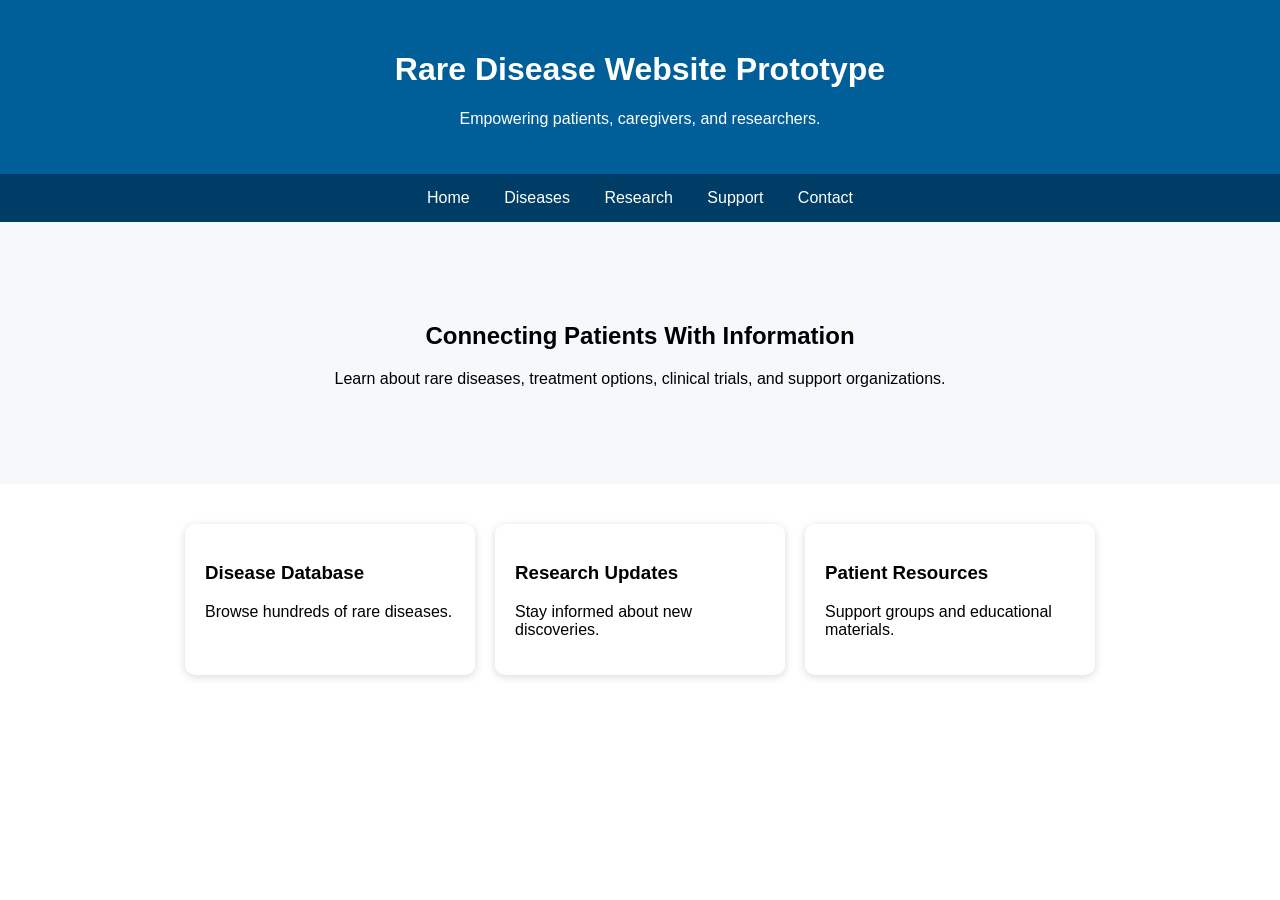
==== index.html @ 0c7dc5c2 "tidio new" ====
<!DOCTYPE html>
<html>
<head>
    <title>Rare Disease Website Prototype</title>
    <link rel="stylesheet" href="style.css">
</head>

<script src="//code.tidio.co/gdwa8vuyakghgh3kdp752vpqfdadkigo.js" async></script>

<body>

    <header>
        <h1>Rare Disease Website Prototype</h1>
        <p>Empowering patients, caregivers, and researchers.</p>
    </header>

    <nav>
        <a href="#">Home</a>
        <a href="#">Diseases</a>
        <a href="#">Research</a>
        <a href="#">Support</a>
        <a href="#">Contact</a>
    </nav>

    <section class="hero">
        <h2>Connecting Patients With Information</h2>
        <p>
            Learn about rare diseases, treatment options,
            clinical trials, and support organizations.
        </p>
    </section>

    <section class="cards">

        <div class="card">
            <h3>Disease Database</h3>
            <p>Browse hundreds of rare diseases.</p>
        </div>

        <div class="card">
            <h3>Research Updates</h3>
            <p>Stay informed about new discoveries.</p>
        </div>

        <div class="card">
            <h3>Patient Resources</h3>
            <p>Support groups and educational materials.</p>
        </div>

    </section>

</body>
</html>
---- style.css ----
body {
    margin: 0;
    font-family: Arial, sans-serif;
}

header {
    background: #005f99;
    color: white;
    text-align: center;
    padding: 30px;
}

nav {
    background: #003d66;
    text-align: center;
    padding: 15px;
}

nav a {
    color: white;
    text-decoration: none;
    margin: 15px;
}

.hero {
    text-align: center;
    padding: 80px 20px;
    background: #f5f9fc;
}

.cards {
    display: flex;
    justify-content: center;
    gap: 20px;
    padding: 40px;
}

.card {
    width: 250px;
    padding: 20px;
    border-radius: 10px;
    box-shadow: 0px 2px 8px rgba(0,0,0,0.15);
}
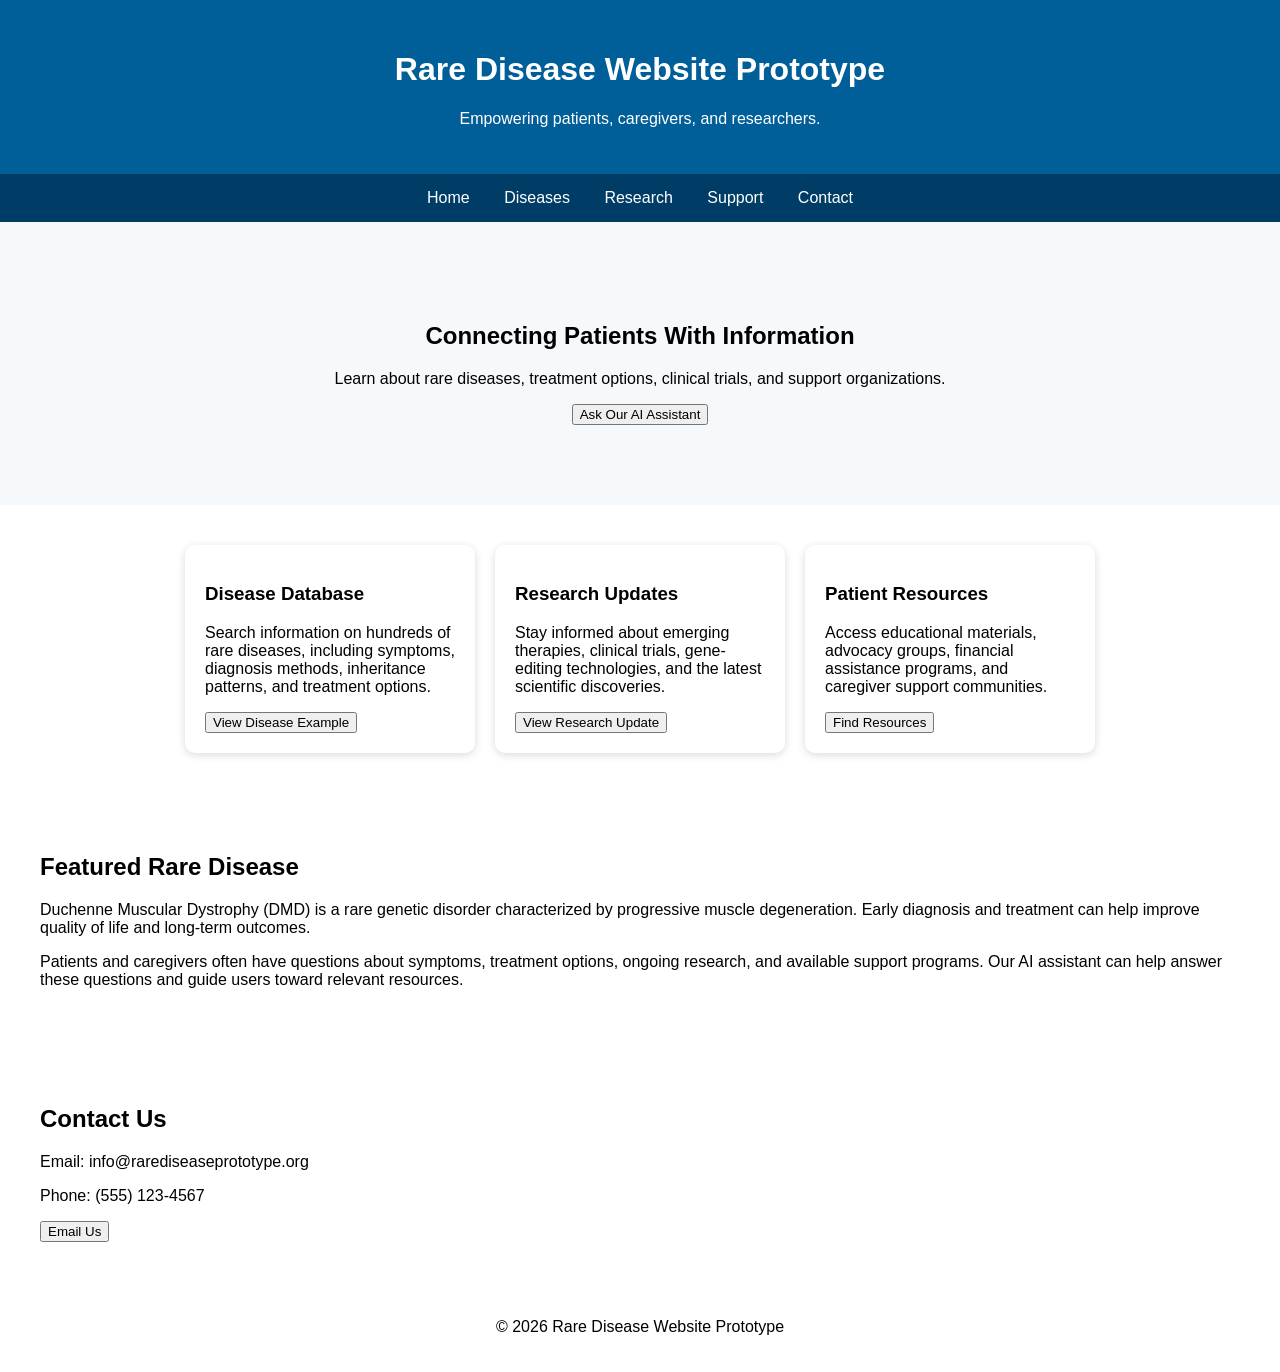
==== commit aaa6daaa: "new features" ====
--- a/index.html
+++ b/index.html
@@ -5,49 +5,111 @@
     <link rel="stylesheet" href="style.css">
 </head>
 
-<script src="//code.tidio.co/gdwa8vuyakghgh3kdp752vpqfdadkigo.js" async></script>
+<script>
+(function(){if(!window.chatbase||window.chatbase("getState")!=="initialized"){window.chatbase=(...arguments)=>{if(!window.chatbase.q){window.chatbase.q=[]}window.chatbase.q.push(arguments)};window.chatbase=new Proxy(window.chatbase,{get(target,prop){if(prop==="q"){return target.q}return(...args)=>target(prop,...args)}})}const onLoad=function(){const script=document.createElement("script");script.src="https://www.chatbase.co/embed.min.js";script.id="Q1DM_hfrqOgxOB5YCjSSe";script.domain="www.chatbase.co";document.body.appendChild(script)};if(document.readyState==="complete"){onLoad()}else{window.addEventListener("load",onLoad)}})();
+</script>
 
 <body>
 
-    <header>
-        <h1>Rare Disease Website Prototype</h1>
-        <p>Empowering patients, caregivers, and researchers.</p>
-    </header>
+<header>
+    <h1>Rare Disease Website Prototype</h1>
+    <p>Empowering patients, caregivers, and researchers.</p>
+</header>
 
-    <nav>
-        <a href="#">Home</a>
-        <a href="#">Diseases</a>
-        <a href="#">Research</a>
-        <a href="#">Support</a>
-        <a href="#">Contact</a>
-    </nav>
+<nav>
+    <a href="#home">Home</a>
+    <a href="#diseases">Diseases</a>
+    <a href="#research">Research</a>
+    <a href="#support">Support</a>
+    <a href="#contact">Contact</a>
+</nav>
 
-    <section class="hero">
-        <h2>Connecting Patients With Information</h2>
+<section id="home" class="hero">
+    <h2>Connecting Patients With Information</h2>
+    <p>
+        Learn about rare diseases, treatment options,
+        clinical trials, and support organizations.
+    </p>
+
+    <button onclick="window.scrollTo(0, document.body.scrollHeight)">
+        Ask Our AI Assistant
+    </button>
+</section>
+
+<section class="cards">
+
+    <div id="diseases" class="card">
+        <h3>Disease Database</h3>
         <p>
-            Learn about rare diseases, treatment options,
-            clinical trials, and support organizations.
+            Search information on hundreds of rare diseases,
+            including symptoms, diagnosis methods, inheritance
+            patterns, and treatment options.
         </p>
-    </section>
 
-    <section class="cards">
+        <button onclick="alert('Example Disease: Duchenne Muscular Dystrophy')">
+            View Disease Example
+        </button>
+    </div>
 
-        <div class="card">
-            <h3>Disease Database</h3>
-            <p>Browse hundreds of rare diseases.</p>
-        </div>
+    <div id="research" class="card">
+        <h3>Research Updates</h3>
+        <p>
+            Stay informed about emerging therapies,
+            clinical trials, gene-editing technologies,
+            and the latest scientific discoveries.
+        </p>
 
-        <div class="card">
-            <h3>Research Updates</h3>
-            <p>Stay informed about new discoveries.</p>
-        </div>
+        <button onclick="alert('Latest update: New gene therapy entered Phase II trials.')">
+            View Research Update
+        </button>
+    </div>
 
-        <div class="card">
-            <h3>Patient Resources</h3>
-            <p>Support groups and educational materials.</p>
-        </div>
+    <div id="support" class="card">
+        <h3>Patient Resources</h3>
+        <p>
+            Access educational materials, advocacy groups,
+            financial assistance programs, and caregiver
+            support communities.
+        </p>
 
-    </section>
+        <button onclick="alert('Support organizations found.')">
+            Find Resources
+        </button>
+    </div>
+
+</section>
+
+<section style="padding:40px;">
+    <h2>Featured Rare Disease</h2>
+
+    <p>
+        Duchenne Muscular Dystrophy (DMD) is a rare genetic disorder
+        characterized by progressive muscle degeneration. Early diagnosis
+        and treatment can help improve quality of life and long-term outcomes.
+    </p>
+
+    <p>
+        Patients and caregivers often have questions about symptoms,
+        treatment options, ongoing research, and available support programs.
+        Our AI assistant can help answer these questions and guide users
+        toward relevant resources.
+    </p>
+</section>
+
+<section id="contact" style="padding:40px;">
+    <h2>Contact Us</h2>
+
+    <p>Email: info@rarediseaseprototype.org</p>
+    <p>Phone: (555) 123-4567</p>
+
+    <button onclick="window.location.href='mailto:info@rarediseaseprototype.org'">
+        Email Us
+    </button>
+</section>
+
+<footer style="padding:20px; text-align:center;">
+    <p>© 2026 Rare Disease Website Prototype</p>
+</footer>
 
 </body>
 </html>
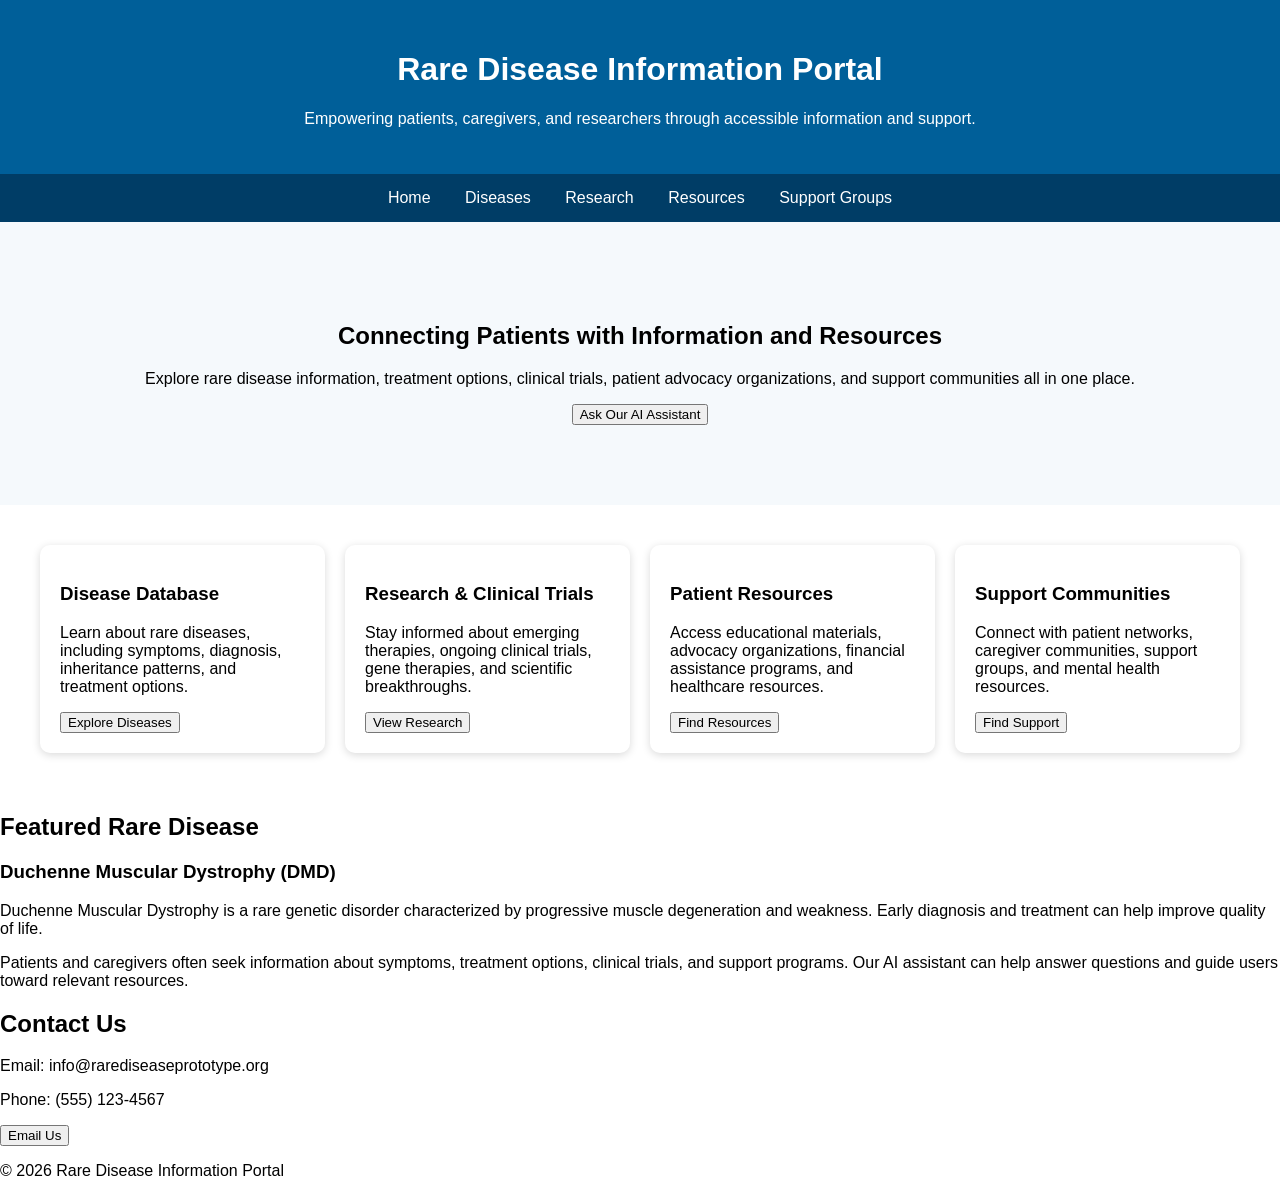
==== commit 86012750: "add new files" ====
--- a/index.html
+++ b/index.html
@@ -1,115 +1,167 @@
 <!DOCTYPE html>
-<html>
+<html lang="en">
 <head>
-    <title>Rare Disease Website Prototype</title>
+    <meta charset="UTF-8">
+    <meta name="viewport" content="width=device-width, initial-scale=1.0">
+    <title>Rare Disease Information Portal</title>
     <link rel="stylesheet" href="style.css">
 </head>
 
-<script>
-(function(){if(!window.chatbase||window.chatbase("getState")!=="initialized"){window.chatbase=(...arguments)=>{if(!window.chatbase.q){window.chatbase.q=[]}window.chatbase.q.push(arguments)};window.chatbase=new Proxy(window.chatbase,{get(target,prop){if(prop==="q"){return target.q}return(...args)=>target(prop,...args)}})}const onLoad=function(){const script=document.createElement("script");script.src="https://www.chatbase.co/embed.min.js";script.id="Q1DM_hfrqOgxOB5YCjSSe";script.domain="www.chatbase.co";document.body.appendChild(script)};if(document.readyState==="complete"){onLoad()}else{window.addEventListener("load",onLoad)}})();
-</script>
-
 <body>
 
-<header>
-    <h1>Rare Disease Website Prototype</h1>
-    <p>Empowering patients, caregivers, and researchers.</p>
-</header>
+    <header>
+        <h1>Rare Disease Information Portal</h1>
+        <p>Empowering patients, caregivers, and researchers through accessible information and support.</p>
+    </header>
 
-<nav>
-    <a href="#home">Home</a>
-    <a href="#diseases">Diseases</a>
-    <a href="#research">Research</a>
-    <a href="#support">Support</a>
-    <a href="#contact">Contact</a>
-</nav>
+    <nav>
+        <a href="index.html">Home</a>
+        <a href="conditions.html">Diseases</a>
+        <a href="research.html">Research</a>
+        <a href="resources.html">Resources</a>
+        <a href="support.html">Support Groups</a>
+    </nav>
 
-<section id="home" class="hero">
-    <h2>Connecting Patients With Information</h2>
-    <p>
-        Learn about rare diseases, treatment options,
-        clinical trials, and support organizations.
-    </p>
+    <section class="hero">
+        <h2>Connecting Patients with Information and Resources</h2>
 
-    <button onclick="window.scrollTo(0, document.body.scrollHeight)">
-        Ask Our AI Assistant
-    </button>
-</section>
-
-<section class="cards">
-
-    <div id="diseases" class="card">
-        <h3>Disease Database</h3>
         <p>
-            Search information on hundreds of rare diseases,
-            including symptoms, diagnosis methods, inheritance
-            patterns, and treatment options.
+            Explore rare disease information, treatment options,
+            clinical trials, patient advocacy organizations,
+            and support communities all in one place.
         </p>
 
-        <button onclick="alert('Example Disease: Duchenne Muscular Dystrophy')">
-            View Disease Example
+        <button onclick="window.scrollTo({top: document.body.scrollHeight, behavior: 'smooth'})">
+            Ask Our AI Assistant
         </button>
-    </div>
+    </section>
 
-    <div id="research" class="card">
-        <h3>Research Updates</h3>
+    <section class="cards">
+
+        <div class="card">
+            <h3>Disease Database</h3>
+
+            <p>
+                Learn about rare diseases, including symptoms,
+                diagnosis, inheritance patterns, and treatment options.
+            </p>
+
+            <button onclick="window.location.href='conditions.html'">
+                Explore Diseases
+            </button>
+        </div>
+
+        <div class="card">
+            <h3>Research & Clinical Trials</h3>
+
+            <p>
+                Stay informed about emerging therapies, ongoing clinical
+                trials, gene therapies, and scientific breakthroughs.
+            </p>
+
+            <button onclick="window.location.href='research.html'">
+                View Research
+            </button>
+        </div>
+
+        <div class="card">
+            <h3>Patient Resources</h3>
+
+            <p>
+                Access educational materials, advocacy organizations,
+                financial assistance programs, and healthcare resources.
+            </p>
+
+            <button onclick="window.location.href='resources.html'">
+                Find Resources
+            </button>
+        </div>
+
+        <div class="card">
+            <h3>Support Communities</h3>
+
+            <p>
+                Connect with patient networks, caregiver communities,
+                support groups, and mental health resources.
+            </p>
+
+            <button onclick="window.location.href='support.html'">
+                Find Support
+            </button>
+        </div>
+
+    </section>
+
+    <section class="featured">
+        <h2>Featured Rare Disease</h2>
+
+        <h3>Duchenne Muscular Dystrophy (DMD)</h3>
+
         <p>
-            Stay informed about emerging therapies,
-            clinical trials, gene-editing technologies,
-            and the latest scientific discoveries.
+            Duchenne Muscular Dystrophy is a rare genetic disorder
+            characterized by progressive muscle degeneration and weakness.
+            Early diagnosis and treatment can help improve quality of life.
         </p>
 
-        <button onclick="alert('Latest update: New gene therapy entered Phase II trials.')">
-            View Research Update
+        <p>
+            Patients and caregivers often seek information about symptoms,
+            treatment options, clinical trials, and support programs.
+            Our AI assistant can help answer questions and guide users
+            toward relevant resources.
+        </p>
+    </section>
+
+    <section class="contact">
+        <h2>Contact Us</h2>
+
+        <p>Email: info@rarediseaseprototype.org</p>
+        <p>Phone: (555) 123-4567</p>
+
+        <button onclick="window.location.href='mailto:info@rarediseaseprototype.org'">
+            Email Us
         </button>
-    </div>
+    </section>
 
-    <div id="support" class="card">
-        <h3>Patient Resources</h3>
-        <p>
-            Access educational materials, advocacy groups,
-            financial assistance programs, and caregiver
-            support communities.
-        </p>
+    <footer>
+        <p>&copy; 2026 Rare Disease Information Portal</p>
+    </footer>
 
-        <button onclick="alert('Support organizations found.')">
-            Find Resources
-        </button>
-    </div>
+    <!-- Chatbase AI Assistant -->
+    <script>
+    (function(){
+        if(!window.chatbase || window.chatbase("getState") !== "initialized"){
+            window.chatbase = (...arguments) => {
+                if(!window.chatbase.q){
+                    window.chatbase.q = [];
+                }
+                window.chatbase.q.push(arguments);
+            };
 
-</section>
+            window.chatbase = new Proxy(window.chatbase,{
+                get(target,prop){
+                    if(prop === "q"){
+                        return target.q;
+                    }
+                    return (...args) => target(prop,...args);
+                }
+            });
+        }
 
-<section style="padding:40px;">
-    <h2>Featured Rare Disease</h2>
+        const onLoad = function(){
+            const script = document.createElement("script");
+            script.src = "https://www.chatbase.co/embed.min.js";
+            script.id = "Q1DM_hfrqOgxOB5YCjSSe";
+            script.domain = "www.chatbase.co";
+            document.body.appendChild(script);
+        };
 
-    <p>
-        Duchenne Muscular Dystrophy (DMD) is a rare genetic disorder
-        characterized by progressive muscle degeneration. Early diagnosis
-        and treatment can help improve quality of life and long-term outcomes.
-    </p>
-
-    <p>
-        Patients and caregivers often have questions about symptoms,
-        treatment options, ongoing research, and available support programs.
-        Our AI assistant can help answer these questions and guide users
-        toward relevant resources.
-    </p>
-</section>
-
-<section id="contact" style="padding:40px;">
-    <h2>Contact Us</h2>
-
-    <p>Email: info@rarediseaseprototype.org</p>
-    <p>Phone: (555) 123-4567</p>
-
-    <button onclick="window.location.href='mailto:info@rarediseaseprototype.org'">
-        Email Us
-    </button>
-</section>
-
-<footer style="padding:20px; text-align:center;">
-    <p>© 2026 Rare Disease Website Prototype</p>
-</footer>
+        if(document.readyState === "complete"){
+            onLoad();
+        } else {
+            window.addEventListener("load", onLoad);
+        }
+    })();
+    </script>
 
 </body>
 </html>
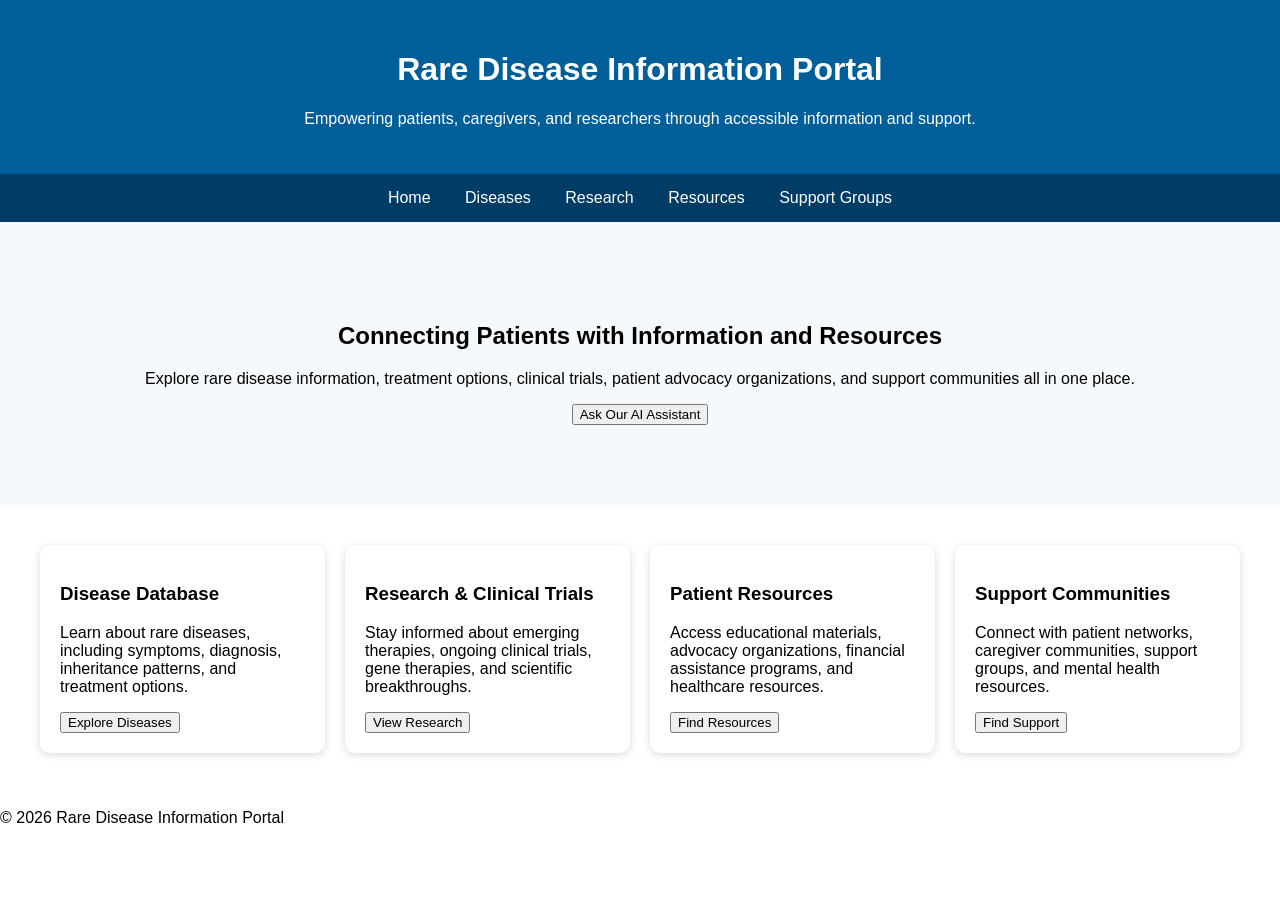
==== commit 7462fa30: "remove rare section" ====
--- a/index.html
+++ b/index.html
@@ -3,7 +3,7 @@
 <head>
     <meta charset="UTF-8">
     <meta name="viewport" content="width=device-width, initial-scale=1.0">
-    <title>Rare Disease Information Portal</title>
+    <title>Rare Disease Website Prototype</title>
     <link rel="stylesheet" href="style.css">
 </head>
 
@@ -92,36 +92,6 @@
 
     </section>
 
-    <section class="featured">
-        <h2>Featured Rare Disease</h2>
-
-        <h3>Duchenne Muscular Dystrophy (DMD)</h3>
-
-        <p>
-            Duchenne Muscular Dystrophy is a rare genetic disorder
-            characterized by progressive muscle degeneration and weakness.
-            Early diagnosis and treatment can help improve quality of life.
-        </p>
-
-        <p>
-            Patients and caregivers often seek information about symptoms,
-            treatment options, clinical trials, and support programs.
-            Our AI assistant can help answer questions and guide users
-            toward relevant resources.
-        </p>
-    </section>
-
-    <section class="contact">
-        <h2>Contact Us</h2>
-
-        <p>Email: info@rarediseaseprototype.org</p>
-        <p>Phone: (555) 123-4567</p>
-
-        <button onclick="window.location.href='mailto:info@rarediseaseprototype.org'">
-            Email Us
-        </button>
-    </section>
-
     <footer>
         <p>&copy; 2026 Rare Disease Information Portal</p>
     </footer>
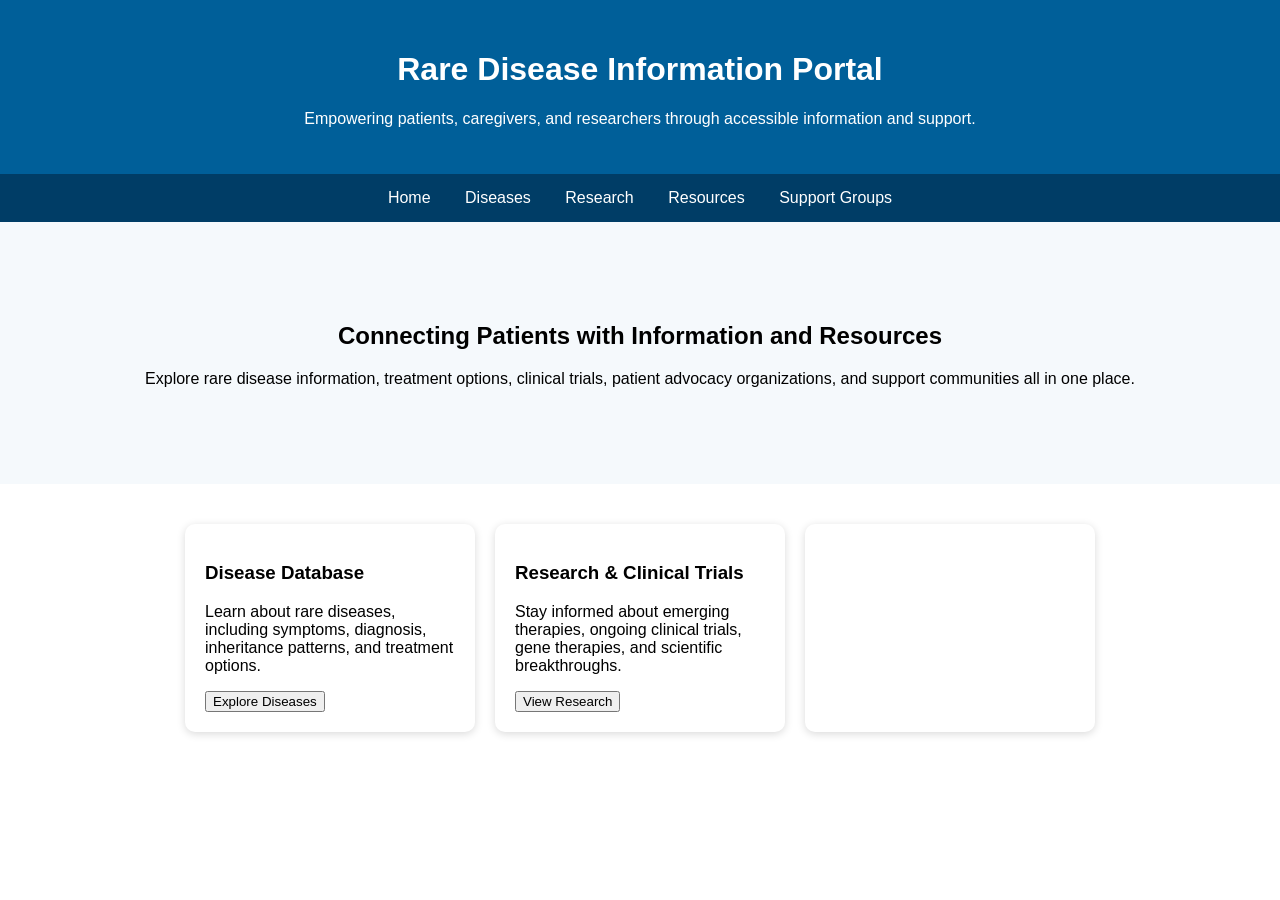
==== commit 0d2eab01: "new files" ====
--- a/index.html
+++ b/index.html
@@ -30,10 +30,6 @@
             clinical trials, patient advocacy organizations,
             and support communities all in one place.
         </p>
-
-        <button onclick="window.scrollTo({top: document.body.scrollHeight, behavior: 'smooth'})">
-            Ask Our AI Assistant
-        </button>
     </section>
 
     <section class="cards">
@@ -65,73 +61,4 @@
         </div>
 
         <div class="card">
-            <h3>Patient Resources</h3>
-
-            <p>
-                Access educational materials, advocacy organizations,
-                financial assistance programs, and healthcare resources.
-            </p>
-
-            <button onclick="window.location.href='resources.html'">
-                Find Resources
-            </button>
-        </div>
-
-        <div class="card">
-            <h3>Support Communities</h3>
-
-            <p>
-                Connect with patient networks, caregiver communities,
-                support groups, and mental health resources.
-            </p>
-
-            <button onclick="window.location.href='support.html'">
-                Find Support
-            </button>
-        </div>
-
-    </section>
-
-    <footer>
-        <p>&copy; 2026 Rare Disease Information Portal</p>
-    </footer>
-
-    <!-- Chatbase AI Assistant -->
-    <script>
-    (function(){
-        if(!window.chatbase || window.chatbase("getState") !== "initialized"){
-            window.chatbase = (...arguments) => {
-                if(!window.chatbase.q){
-                    window.chatbase.q = [];
-                }
-                window.chatbase.q.push(arguments);
-            };
-
-            window.chatbase = new Proxy(window.chatbase,{
-                get(target,prop){
-                    if(prop === "q"){
-                        return target.q;
-                    }
-                    return (...args) => target(prop,...args);
-                }
-            });
-        }
-
-        const onLoad = function(){
-            const script = document.createElement("script");
-            script.src = "https://www.chatbase.co/embed.min.js";
-            script.id = "Q1DM_hfrqOgxOB5YCjSSe";
-            script.domain = "www.chatbase.co";
-            document.body.appendChild(script);
-        };
-
-        if(document.readyState === "complete"){
-            onLoad();
-        } else {
-            window.addEventListener("load", onLoad);
-        }
-    })();
-    </script>
-
-</body>
-</html>+       
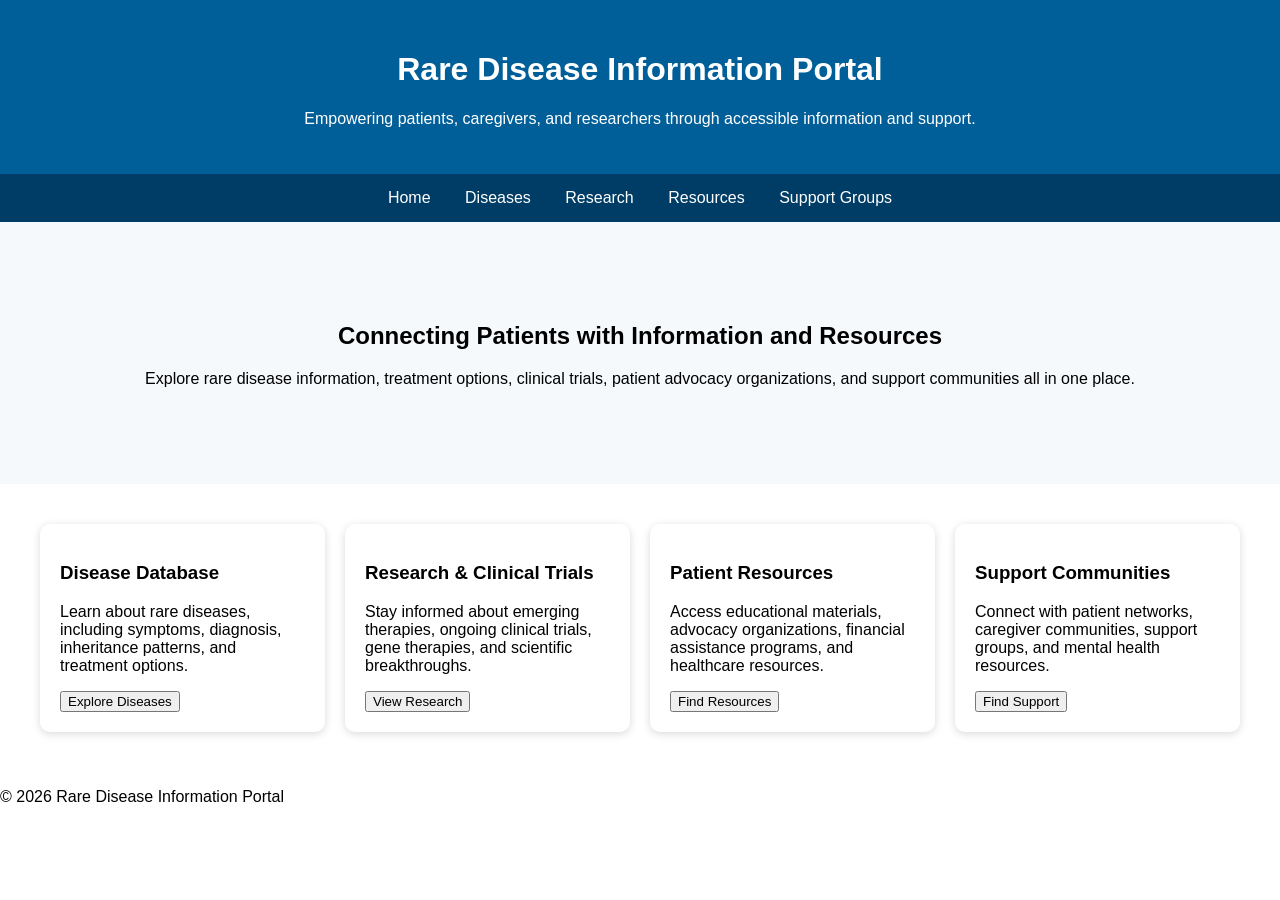
==== commit cda222c6: "new files" ====
--- a/index.html
+++ b/index.html
@@ -61,4 +61,73 @@
         </div>
 
         <div class="card">
-       +            <h3>Patient Resources</h3>
+
+            <p>
+                Access educational materials, advocacy organizations,
+                financial assistance programs, and healthcare resources.
+            </p>
+
+            <button onclick="window.location.href='resources.html'">
+                Find Resources
+            </button>
+        </div>
+
+        <div class="card">
+            <h3>Support Communities</h3>
+
+            <p>
+                Connect with patient networks, caregiver communities,
+                support groups, and mental health resources.
+            </p>
+
+            <button onclick="window.location.href='support.html'">
+                Find Support
+            </button>
+        </div>
+
+    </section>
+
+    <footer>
+        <p>&copy; 2026 Rare Disease Information Portal</p>
+    </footer>
+
+    <!-- Chatbase AI Assistant -->
+    <script>
+    (function(){
+        if(!window.chatbase || window.chatbase("getState") !== "initialized"){
+            window.chatbase = (...arguments) => {
+                if(!window.chatbase.q){
+                    window.chatbase.q = [];
+                }
+                window.chatbase.q.push(arguments);
+            };
+
+            window.chatbase = new Proxy(window.chatbase,{
+                get(target,prop){
+                    if(prop === "q"){
+                        return target.q;
+                    }
+                    return (...args) => target(prop,...args);
+                }
+            });
+        }
+
+        const onLoad = function(){
+            const script = document.createElement("script");
+            script.src = "https://www.chatbase.co/embed.min.js";
+            script.id = "Q1DM_hfrqOgxOB5YCjSSe";
+            script.domain = "www.chatbase.co";
+            document.body.appendChild(script);
+        };
+
+        if(document.readyState === "complete"){
+            onLoad();
+        } else {
+            window.addEventListener("load", onLoad);
+        }
+    })();
+    </script>
+
+</body>
+</html>
